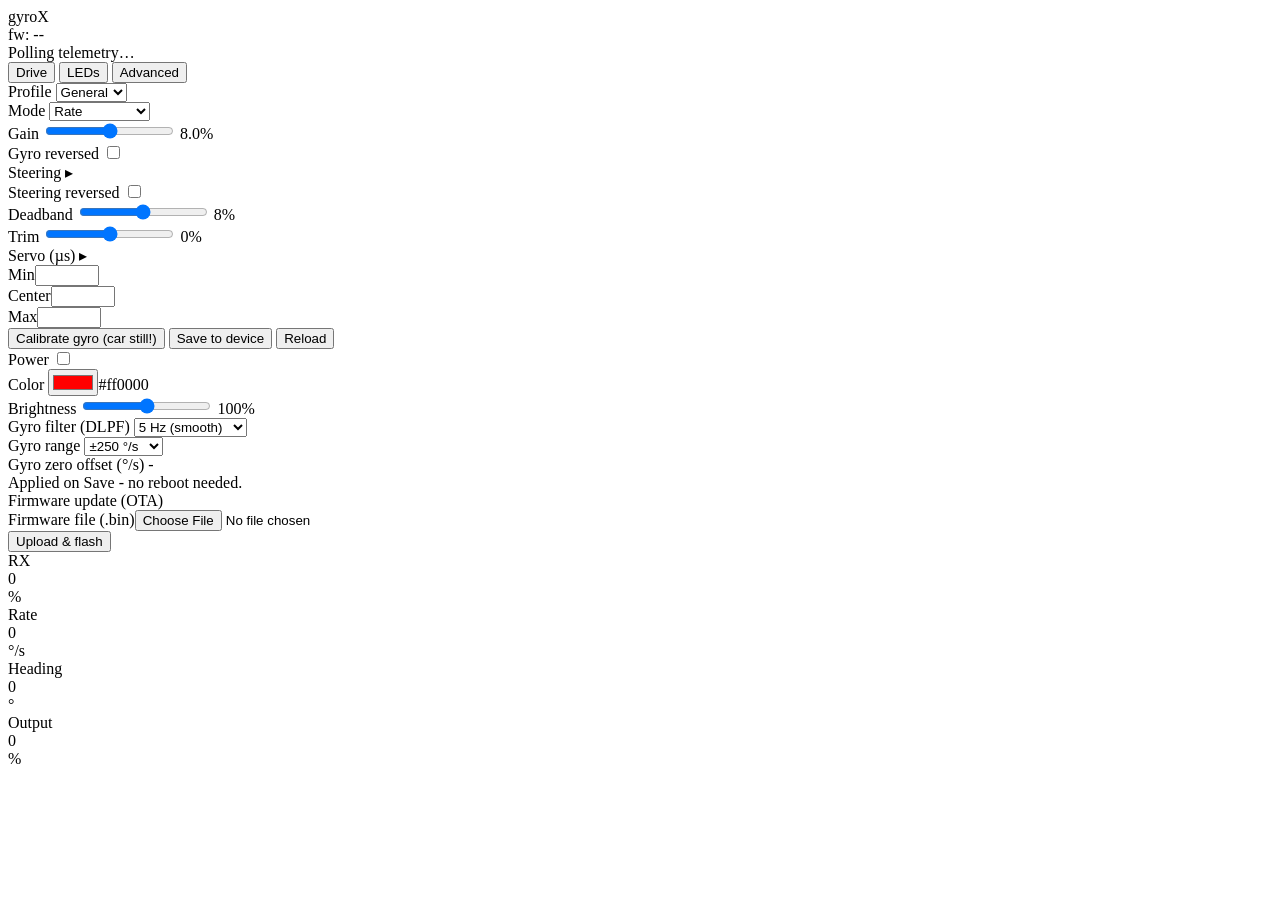
==== main/web/index.html @ 406d6bfe "Update Web UI on BLE and AP" ====
<!DOCTYPE html>
<html lang="en">
<head>
<meta charset="UTF-8">
<meta name="viewport" content="width=device-width, initial-scale=1.0">
<title>gyroX</title>
<link rel="stylesheet" href="/style.css">
</head>
<body>
<div class="shell">
  <header class="bar">
    <div class="brand">gyro<span class="dot">X</span></div>
    <div id="ver" class="pill">fw: --</div>
  </header>

  <div id="status" class="msg">Polling telemetry…</div>

  <nav class="tabs" role="tablist">
    <button class="tab active" data-tab="drive" role="tab" aria-selected="true">Drive</button>
    <button class="tab" data-tab="leds" role="tab" aria-selected="false">LEDs</button>
    <button class="tab" data-tab="advanced" role="tab" aria-selected="false">Advanced</button>
  </nav>

  <div class="tabpanels">

    <section class="tabpanel active" id="tab-drive" role="tabpanel">
      <div class="row profile-row">
        <label class="profile-label">Profile</label>
        <select id="mProfile" class="profile-select">
          <option value="0">General</option>
          <option value="1">Drift</option>
          <option value="2">Bashing</option>
          <option value="3">Custom</option>
        </select>
      </div>
      <div class="row">
        <label>Mode</label>
        <select id="mMode">
          <option value="0">Rate</option>
          <option value="1">Heading hold</option>
        </select>
      </div>
      <div class="row">
        <label>Gain</label>
        <input type="range" id="mGain" min="0" max="200">
        <span id="vGain" class="vnum">8.0</span><span class="vunit">%</span>
      </div>
      <div class="row">
        <label>Gyro reversed</label>
        <label class="switch"><input type="checkbox" id="mGyroRev"><span class="sl"></span></label>
      </div>
      <div class="row" id="rowResetHead" style="display:none"><button id="btnResetHead" class="btn-full">Reset heading-hold target</button></div>

      <div class="collapsible">
        <div class="sep" data-collapse="steering">Steering <span class="chev">▸</span></div>
        <div class="collapse-content" id="collapse-steering">
          <div class="row">
            <label>Steering reversed</label>
            <label class="switch"><input type="checkbox" id="mSteerRev"><span class="sl"></span></label>
          </div>
          <div class="row">
            <label>Deadband</label>
            <input type="range" id="mDeadband" min="0" max="50">
            <span id="vDeadband" class="vnum">8</span><span class="vunit">%</span>
          </div>
          <div class="row">
            <label>Trim</label>
            <input type="range" id="mTrim" min="-100" max="100">
            <span id="vTrim" class="vnum">0</span><span class="vunit">%</span>
          </div>
        </div>
      </div>

      <div class="collapsible">
        <div class="sep" data-collapse="servo">Servo (µs) <span class="chev">▸</span></div>
        <div class="collapse-content" id="collapse-servo">
          <div class="row"><label>Min</label><input type="number" id="mSmin" min="100" max="4000"></div>
          <div class="row"><label>Center</label><input type="number" id="mScenter" min="100" max="4000"></div>
          <div class="row"><label>Max</label><input type="number" id="mSmax" min="100" max="4000"></div>
        </div>
      </div>

      <div class="row act">
        <button id="btnCal" class="btn-full">Calibrate gyro (car still!)</button>
        <button id="btnSave" class="btn-full btn-save">Save to device</button>
        <button id="btnLoad" class="btn-full">Reload</button>
      </div>
      <div id="mMsg" class="msg"></div>
    </section>

    <section class="tabpanel" id="tab-leds" role="tabpanel">
      <div class="row">
        <label>Power</label>
        <label class="switch"><input type="checkbox" id="mLedsOn"><span class="sl"></span></label>
      </div>
      <div class="row">
        <label>Color</label>
        <span class="colorrow"><input type="color" id="mLedsColor" value="#ff0000"><span id="vLedsColor" class="hex">#ff0000</span></span>
      </div>
      <div class="row">
        <label>Brightness</label>
        <input type="range" id="mLedsBright" min="0" max="100">
        <span id="vBright" class="vnum">100</span><span class="vunit">%</span>
      </div>
    </section>

    <section class="tabpanel" id="tab-advanced" role="tabpanel">
      <div class="row">
        <label>Gyro filter (DLPF)</label>
        <select id="mDlpf">
          <option value="5">5 Hz (smooth)</option>
          <option value="10">10 Hz</option>
          <option value="21">21 Hz (drift)</option>
          <option value="44">44 Hz (snappy)</option>
        </select>
      </div>
      <div class="row">
        <label>Gyro range</label>
        <select id="mFs">
          <option value="250">±250 °/s</option>
          <option value="500">±500 °/s</option>
          <option value="1000">±1000 °/s</option>
          <option value="2000">±2000 °/s</option>
        </select>
      </div>
      <div class="row plain">
        <label>Gyro zero offset (°/s)</label>
        <span id="mGzoff" class="value">-</span>
      </div>
      <div class="msg">Applied on Save - no reboot needed.</div>

      <div class="sep">Firmware update (OTA)</div>
      <div class="row"><label>Firmware file (.bin)</label><input type="file" id="otaFile" accept=".bin"></div>
      <div class="row"><button id="btnOta" class="btn-full">Upload & flash</button></div>
      <div class="progress"><div class="fill" id="otaBar"></div></div>
      <div id="otaMsg" class="msg"></div>
    </section>

  </div>

  <div class="telemetry">
    <div class="tel-item"><div class="tel-label">RX</div><div class="tel-val" id="rx">0</div><div class="tel-unit">%</div></div>
    <div class="tel-item"><div class="tel-label">Rate</div><div class="tel-val" id="rate">0</div><div class="tel-unit">°/s</div></div>
    <div class="tel-item"><div class="tel-label">Heading</div><div class="tel-val" id="heading">0</div><div class="tel-unit">°</div></div>
    <div class="tel-item"><div class="tel-label">Output</div><div class="tel-val" id="output">0</div><div class="tel-unit">%</div></div>
  </div>
</div>
<script>
function el(id){ return document.getElementById(id); }
function post(path, body){
  return fetch(path, { method: 'POST', headers: { 'Content-Type': 'application/json' }, body: JSON.stringify(body || {}) });
}
function get(path){ return fetch(path).then(r => r.json()); }
function applyCfg(c){
  el('mMode').value = c.gyro_mode;
  el('mGain').value = c.gyro_gain; el('vGain').textContent = (c.gyro_gain / 10).toFixed(1);
  el('mGyroRev').checked = c.gyro_reverse === 1;
  el('mSteerRev').checked = c.steer_reverse === 1;
  el('mDeadband').value = c.steer_deadband; el('vDeadband').textContent = c.steer_deadband;
  el('mTrim').value = c.steer_trim; el('vTrim').textContent = c.steer_trim;
  el('mSmin').value = c.servo_min_us;
  el('mScenter').value = c.servo_center_us;
  el('mSmax').value = c.servo_max_us;
  el('mGzoff').textContent = Number(c.gyro_z_offset || 0).toFixed(3);
  el('mDlpf').value = c.gyro_dlpf;
  el('mFs').value = c.gyro_fs;
  el('mProfile').value = (c.profile === undefined ? 0 : c.profile);
  el('rowResetHead').style.display = (c.gyro_mode === 1) ? '' : 'none';
  el('mLedsOn').checked = c.leds_on === 1;
  const hexc = '#' + Number(c.leds_color || 0).toString(16).padStart(6, '0');
  el('mLedsColor').value = hexc;
  el('vLedsColor').textContent = hexc;
  el('mLedsBright').value = (c.leds_bright === undefined ? 100 : c.leds_bright);
  el('vBright').textContent = el('mLedsBright').value;
}
function saveCfg(){
  const body = {
    gyro_mode: Number(el('mMode').value),
    gyro_gain: Number(el('mGain').value),
    gyro_reverse: el('mGyroRev').checked ? 1 : 0,
    steer_reverse: el('mSteerRev').checked ? 1 : 0,
    steer_deadband: Number(el('mDeadband').value),
    steer_trim: Number(el('mTrim').value),
    servo_min_us: Number(el('mSmin').value),
    servo_center_us: Number(el('mScenter').value),
    servo_max_us: Number(el('mSmax').value),
    gyro_dlpf: Number(el('mDlpf').value),
    gyro_fs: Number(el('mFs').value),
    profile: Number(el('mProfile').value),
    leds_on: el('mLedsOn').checked ? 1 : 0,
    leds_color: parseInt(el('mLedsColor').value.slice(1), 16),
    leds_bright: Number(el('mLedsBright').value),
  };
  el('mMsg').textContent = 'Saving…';
  post('/api/config', body).then(async r => {
    if (!r.ok) throw new Error((await r.text()) || 'save failed');
    el('mMsg').textContent = 'Saved to NVS';
    setTimeout(() => { el('mMsg').textContent = ''; }, 1500);
  }).catch(e => { el('mMsg').textContent = 'Save failed: ' + e.message; });
}
function calibrate(){
  if (!confirm('Keep the car completely still, then press OK.')) return;
  el('mMsg').textContent = 'Calibrating gyro…';
  post('/api/calibrate').then(async r => {
    if (!r.ok) throw new Error('calibration failed');
    el('mMsg').textContent = 'Calibrated';
    loadCfg();
    setTimeout(() => { el('mMsg').textContent = ''; }, 1500);
  }).catch(e => { el('mMsg').textContent = 'Calibration failed: ' + e.message; });
}
function resetHead(){
  post('/api/reset_heading').then(() => {
    el('mMsg').textContent = 'Heading-hold target reset';
    setTimeout(() => { el('mMsg').textContent = ''; }, 1000);
  });
}
function loadCfg(){ get('/api/config').then(applyCfg).catch(() => {}); }
function loadState(){
  get('/api/state').then(s => {
    el('rx').textContent = s.rx;
    el('rate').textContent = s.rate_z;
    el('heading').textContent = s.heading.toFixed(1);
    el('output').textContent = s.output;
    el('status').textContent = (s.rx_valid ? 'RX OK' : 'NO RX!') + '  ·  gyro ' + (s.gyro_ready ? 'OK' : '---');
  }).catch(() => {});
}
get('/api/version').then(r => { if (r.version) el('ver').textContent = 'fw: ' + r.version; });
['mGain', 'mDeadband', 'mTrim'].forEach(id => {
  el(id).addEventListener('input', () => {
    const d = id === 'mGain' ? 'vGain' : id === 'mDeadband' ? 'vDeadband' : 'vTrim';
    let v = el(id).value;
    if (id === 'mGain') v = (Number(v) / 10).toFixed(1);
    el(d).textContent = v;
  });
});
const PRESETS = {
  0: { name: 'General', gyro_mode: 0, gyro_gain: 100, steer_deadband: 8, steer_trim: 0, servo_min_us: 500, servo_center_us: 1500, servo_max_us: 2500 },
  1: { name: 'Drift',   gyro_mode: 0, gyro_gain: 200, steer_deadband: 4, steer_trim: 0, servo_min_us: 600, servo_center_us: 1500, servo_max_us: 2400 },
  2: { name: 'Bashing', gyro_mode: 0, gyro_gain: 120, steer_deadband: 7, steer_trim: 0, servo_min_us: 500, servo_center_us: 1500, servo_max_us: 2500 },
};
el('mProfile').addEventListener('change', () => {
  el('profilePill').textContent = el('mProfile').selectedOptions[0].textContent;
  const p = Number(el('mProfile').value);
  if (p === 3) return;
  const pre = PRESETS[p];
  if (!pre) return;
  el('mMode').value = pre.gyro_mode;
  el('rowResetHead').style.display = pre.gyro_mode === 1 ? '' : 'none';
  el('mGain').value = pre.gyro_gain;
  el('vGain').textContent = (pre.gyro_gain / 10).toFixed(1);
  el('mDeadband').value = pre.steer_deadband;
  el('vDeadband').textContent = pre.steer_deadband;
  el('mTrim').value = pre.steer_trim;
  el('vTrim').textContent = pre.steer_trim;
  el('mSmin').value = pre.servo_min_us;
  el('mScenter').value = pre.servo_center_us;
  el('mSmax').value = pre.servo_max_us;
  el('mMsg').textContent = pre.name + ' preset loaded - press Save to apply';
});
const flipToCustom = () => { el('mProfile').value = 3; };
['mGain', 'mDeadband', 'mTrim', 'mSmin', 'mScenter', 'mSmax'].forEach(id => {
  el(id).addEventListener('input', flipToCustom);
});
el('mMode').addEventListener('change', () => {
  el('rowResetHead').style.display = el('mMode').value === '1' ? '' : 'none';
  flipToCustom();
});

/* collapsible sections (Steering / Servo) - start collapsed */
document.querySelectorAll('.sep[data-collapse]').forEach(sep => {
  sep.addEventListener('click', () => {
    const open = sep.classList.toggle('open');
    el('collapse-' + sep.dataset.collapse).classList.toggle('open', open);
    sep.querySelector('.chev').textContent = open ? '▾' : '▸';
  });
});

const tabs = document.querySelectorAll('.tab');
const panels = document.querySelectorAll('.tabpanel');
tabs.forEach(t => {
  t.addEventListener('click', () => {
    tabs.forEach(x => { x.classList.remove('active'); x.setAttribute('aria-selected', 'false'); });
    panels.forEach(p => p.classList.remove('active'));
    t.classList.add('active');
    t.setAttribute('aria-selected', 'true');
    el('tab-' + t.dataset.tab).classList.add('active');
  });
});
el('mLedsOn').addEventListener('change', saveCfg);
el('mLedsColor').addEventListener('input', () => { el('vLedsColor').textContent = el('mLedsColor').value; });
el('mLedsColor').addEventListener('change', saveCfg);
el('mLedsBright').addEventListener('input', () => { el('vBright').textContent = el('mLedsBright').value; });
el('mLedsBright').addEventListener('change', saveCfg);
el('btnOta').onclick = () => {
  const f = el('otaFile').files[0];
  if (!f) { el('otaMsg').textContent = 'Choose a .bin file first'; return; }
  el('btnOta').disabled = true;
  el('otaBar').style.width = '0%';
  el('otaMsg').textContent = 'Uploading 0% - do not power off!';
  const xhr = new XMLHttpRequest();
  xhr.open('POST', '/api/ota');
  xhr.upload.onprogress = (e) => {
    if (e.lengthComputable) {
      const p = Math.round((e.loaded / e.total) * 100);
      el('otaBar').style.width = p + '%';
      el('otaMsg').textContent = 'Uploading ' + p + '% - do not power off!';
    }
  };
  xhr.onload = () => {
    if (xhr.status === 200) {
      el('otaBar').style.width = '100%';
      el('otaMsg').textContent = 'Update written - rebooting into drive mode (hold boot 3 s to return here)';
    } else {
      el('btnOta').disabled = false;
      el('otaMsg').textContent = 'OTA failed: ' + (xhr.responseText || xhr.status);
    }
  };
  xhr.onerror = () => {
    el('otaMsg').textContent = 'Connection lost - device is rebooting (hold boot 3 s to return here)';
  };
  xhr.send(f);
};
el('btnSave').onclick = saveCfg;
el('btnLoad').onclick = loadCfg;
el('btnCal').onclick = calibrate;
el('btnResetHead').onclick = resetHead;
setInterval(loadState, 200);
loadCfg();
loadState();
</script>
</body>
</html>
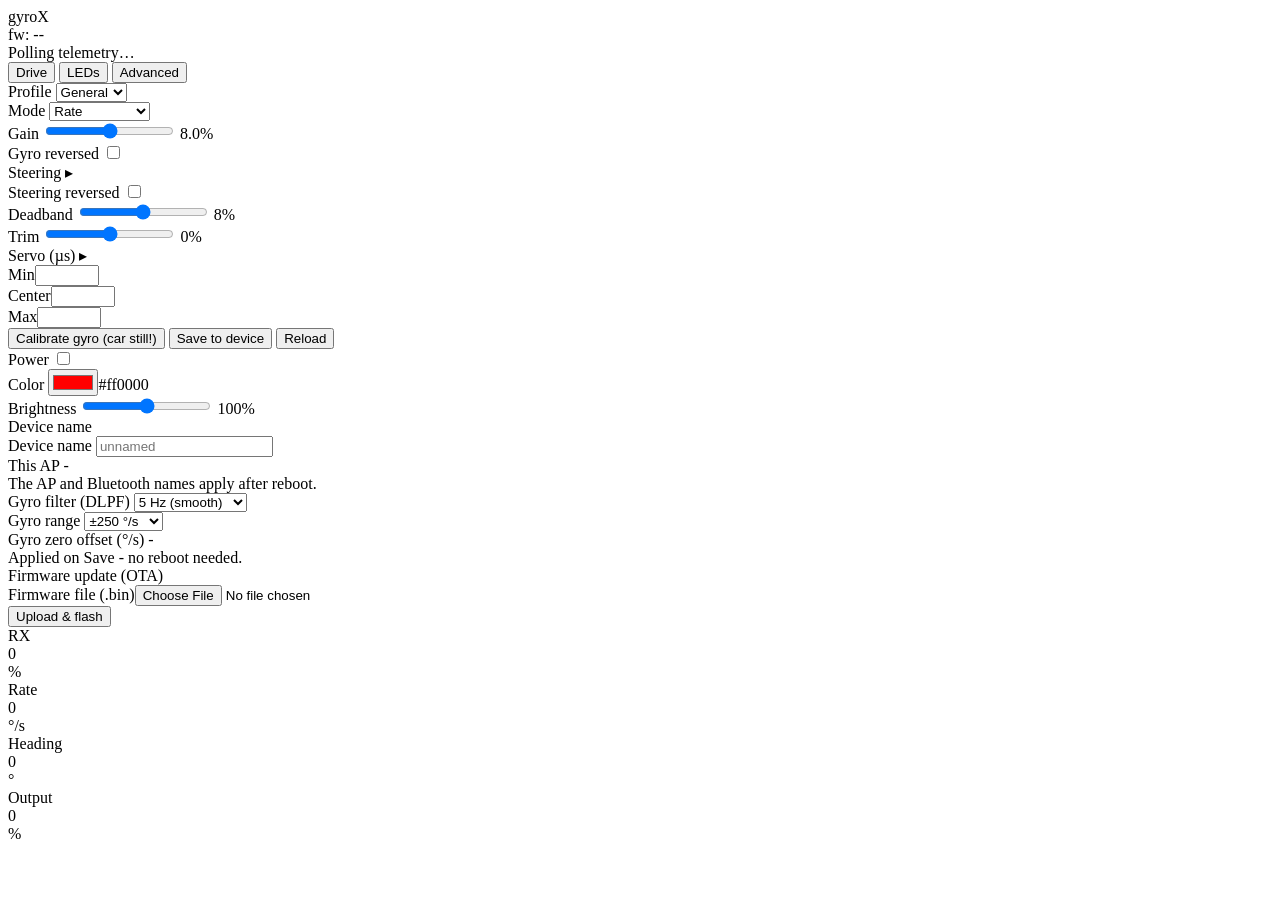
==== commit b8aea4a2: "Add device naming" ====
--- a/main/web/index.html
+++ b/main/web/index.html
@@ -105,6 +105,16 @@
     </section>
 
     <section class="tabpanel" id="tab-advanced" role="tabpanel">
+      <div class="sep">Device name</div>
+      <div class="row">
+        <label>Device name</label>
+        <input type="text" id="mDevName" maxlength="20" placeholder="unnamed">
+      </div>
+      <div class="row plain">
+        <label>This AP</label>
+        <span id="mApName" class="value">-</span>
+      </div>
+      <div class="msg">The AP and Bluetooth names apply after reboot.</div>
       <div class="row">
         <label>Gyro filter (DLPF)</label>
         <select id="mDlpf">
@@ -172,6 +182,8 @@
   el('vLedsColor').textContent = hexc;
   el('mLedsBright').value = (c.leds_bright === undefined ? 100 : c.leds_bright);
   el('vBright').textContent = el('mLedsBright').value;
+  el('mDevName').value = c.device_name || '';
+  el('mApName').textContent = c.device_name ? 'gyroX-' + c.device_name : 'gyroX';
 }
 function saveCfg(){
   const body = {
@@ -190,6 +202,7 @@
     leds_on: el('mLedsOn').checked ? 1 : 0,
     leds_color: parseInt(el('mLedsColor').value.slice(1), 16),
     leds_bright: Number(el('mLedsBright').value),
+    device_name: el('mDevName').value,
   };
   el('mMsg').textContent = 'Saving…';
   post('/api/config', body).then(async r => {
@@ -239,7 +252,6 @@
   2: { name: 'Bashing', gyro_mode: 0, gyro_gain: 120, steer_deadband: 7, steer_trim: 0, servo_min_us: 500, servo_center_us: 1500, servo_max_us: 2500 },
 };
 el('mProfile').addEventListener('change', () => {
-  el('profilePill').textContent = el('mProfile').selectedOptions[0].textContent;
   const p = Number(el('mProfile').value);
   if (p === 3) return;
   const pre = PRESETS[p];
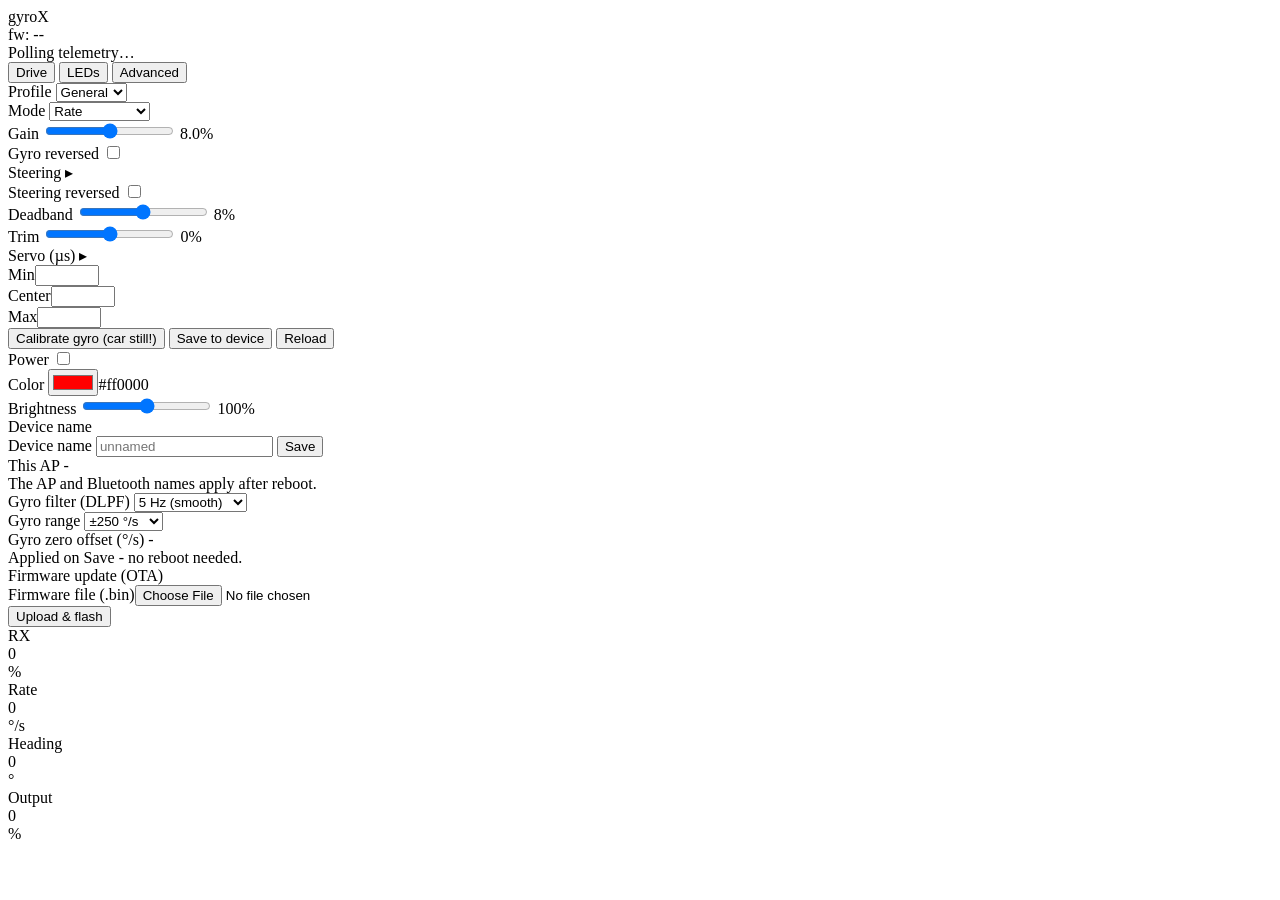
==== commit b6c7dcf2: "Add save button, crash bugfix" ====
--- a/main/web/index.html
+++ b/main/web/index.html
@@ -108,7 +108,10 @@
       <div class="sep">Device name</div>
       <div class="row">
         <label>Device name</label>
-        <input type="text" id="mDevName" maxlength="20" placeholder="unnamed">
+        <span class="ver-line">
+          <input type="text" id="mDevName" maxlength="20" placeholder="unnamed">
+          <button id="btnSaveName" class="btn-mini">Save</button>
+        </span>
       </div>
       <div class="row plain">
         <label>This AP</label>
@@ -333,6 +336,11 @@
   xhr.send(f);
 };
 el('btnSave').onclick = saveCfg;
+el('btnSaveName').onclick = async () => {
+  await saveCfg();
+  el('btnSaveName').textContent = 'Saved';
+  setTimeout(() => { el('btnSaveName').textContent = 'Save'; }, 1500);
+};
 el('btnLoad').onclick = loadCfg;
 el('btnCal').onclick = calibrate;
 el('btnResetHead').onclick = resetHead;
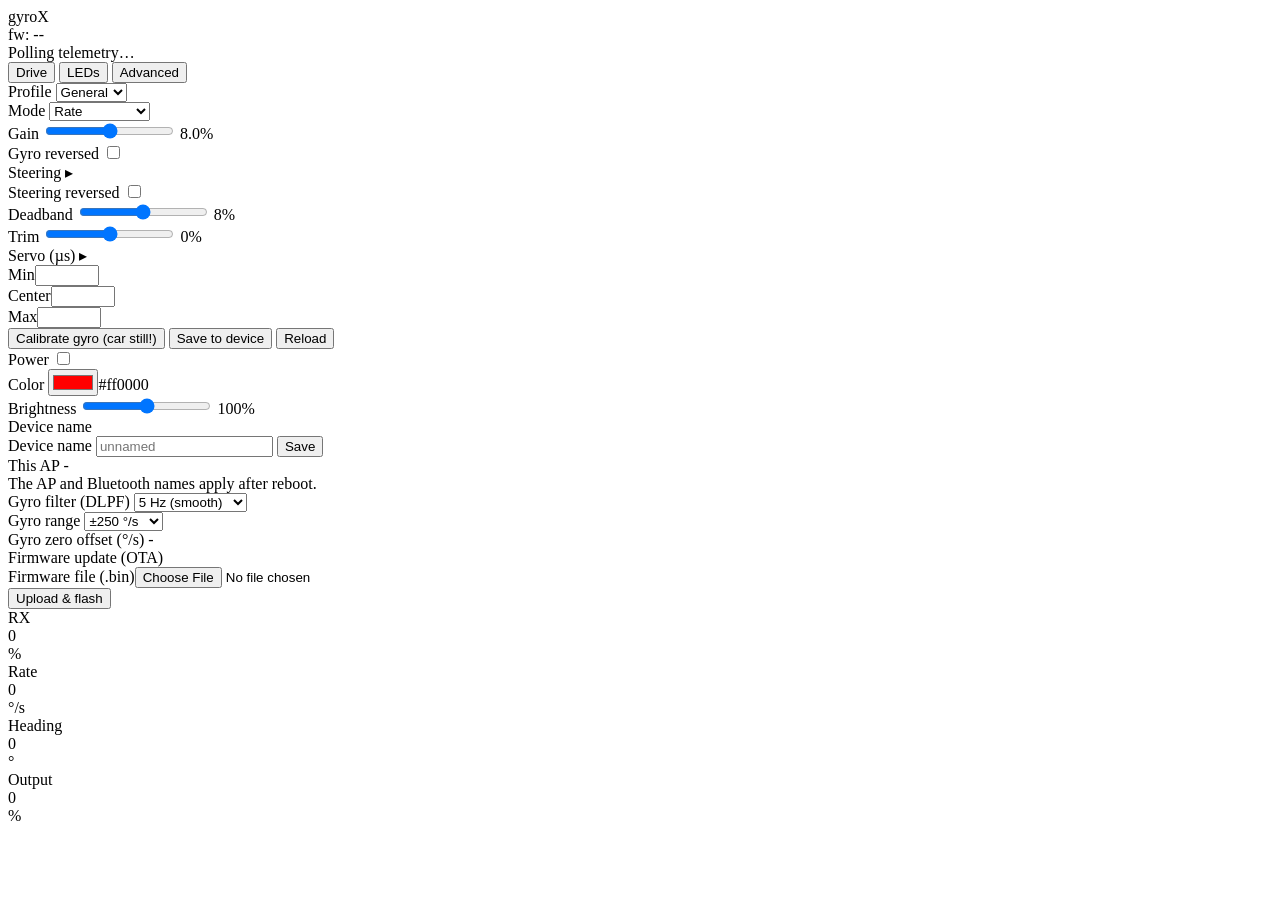
==== commit d2c03379: "Fix auto-save" ====
--- a/main/web/index.html
+++ b/main/web/index.html
@@ -140,7 +140,6 @@
         <label>Gyro zero offset (°/s)</label>
         <span id="mGzoff" class="value">-</span>
       </div>
-      <div class="msg">Applied on Save - no reboot needed.</div>
 
       <div class="sep">Firmware update (OTA)</div>
       <div class="row"><label>Firmware file (.bin)</label><input type="file" id="otaFile" accept=".bin"></div>
@@ -344,6 +343,17 @@
 el('btnLoad').onclick = loadCfg;
 el('btnCal').onclick = calibrate;
 el('btnResetHead').onclick = resetHead;
+/* DLPF / gyro range apply the moment they change (partial POST - no Save trip) */
+async function saveAdvField(key, sel) {
+  try {
+    const r = await post('/api/config', { [key]: Number(sel.value) });
+    if (!r.ok) throw new Error((await r.text()) || 'save failed');
+  } catch (e) {
+    el('mMsg').textContent = 'Save failed: ' + e.message;
+  }
+}
+el('mDlpf').onchange = (e) => saveAdvField('gyro_dlpf', e.target);
+el('mFs').onchange = (e) => saveAdvField('gyro_fs', e.target);
 setInterval(loadState, 200);
 loadCfg();
 loadState();
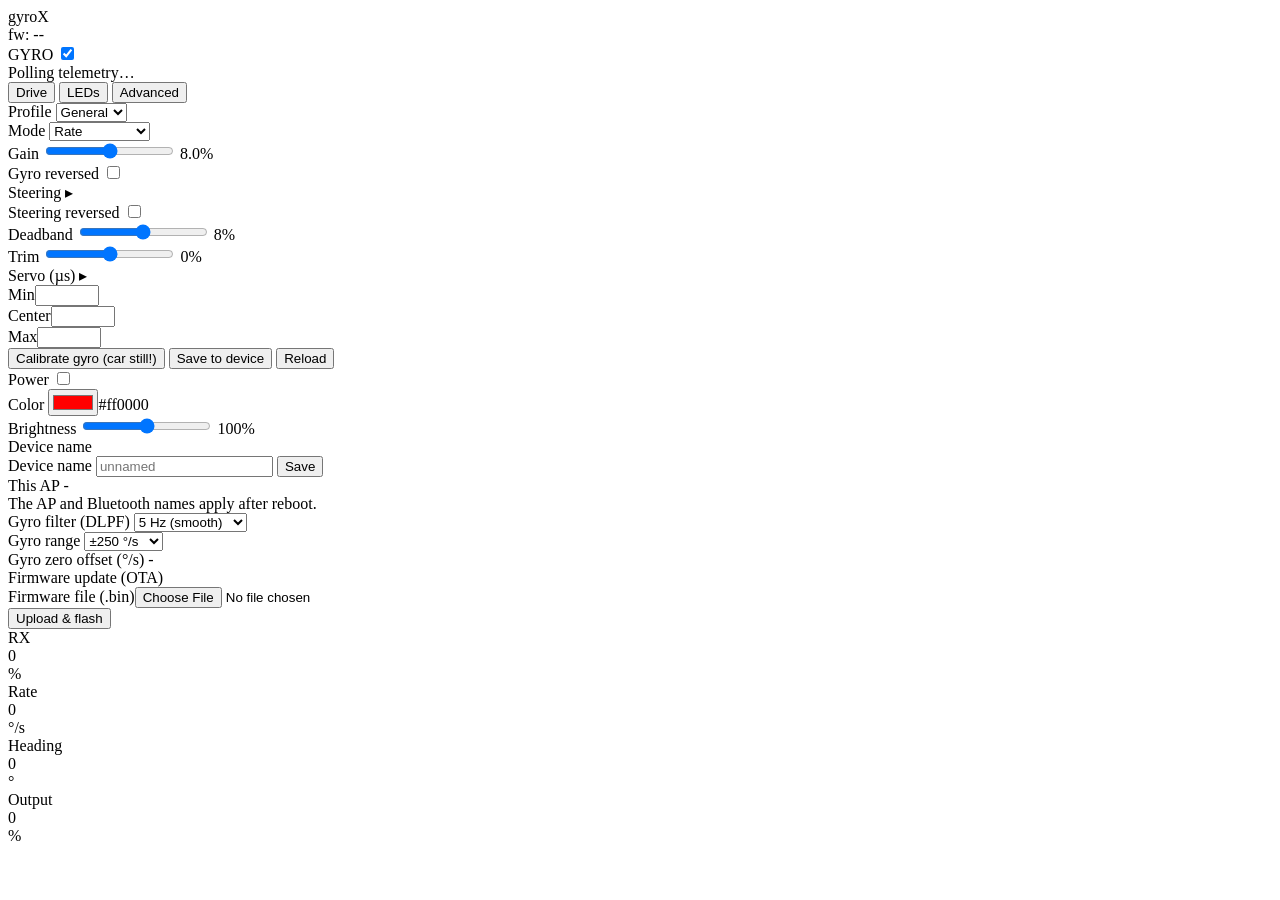
==== commit b40e32ef: "Add gyro enable/disable on header" ====
--- a/main/web/index.html
+++ b/main/web/index.html
@@ -11,6 +11,11 @@
   <header class="bar">
     <div class="brand">gyro<span class="dot">X</span></div>
     <div id="ver" class="pill">fw: --</div>
+    <label class="gyro-switch" title="Gyro correction on/off">
+      <span class="gs-label">GYRO</span>
+      <input type="checkbox" id="swGyro" checked>
+      <span class="gs-track"></span>
+    </label>
   </header>
 
   <div id="status" class="msg">Polling telemetry…</div>
@@ -236,7 +241,9 @@
     el('rate').textContent = s.rate_z;
     el('heading').textContent = s.heading.toFixed(1);
     el('output').textContent = s.output;
-    el('status').textContent = (s.rx_valid ? 'RX OK' : 'NO RX!') + '  ·  gyro ' + (s.gyro_ready ? 'OK' : '---');
+    if (Date.now() - swGyroTouched > 1000) el('swGyro').checked = !!s.gyro_on;
+    el('status').textContent = (s.rx_valid ? 'RX OK' : 'NO RX!') + '  ·  gyro ' + (s.gyro_ready ? 'OK' : '---') +
+                               (s.gyro_on ? '' : '  ·  OFF');
   }).catch(() => {});
 }
 get('/api/version').then(r => { if (r.version) el('ver').textContent = 'fw: ' + r.version; });
@@ -354,6 +361,18 @@
 }
 el('mDlpf').onchange = (e) => saveAdvField('gyro_dlpf', e.target);
 el('mFs').onchange = (e) => saveAdvField('gyro_fs', e.target);
+/* Header gyro switch: runtime-only (never persisted - the gyro always arms
+ * at boot). The device plays the wheel tweak on off -> on. */
+let swGyroTouched = 0;   /* pause state-poll sync briefly after a manual flip */
+el('swGyro').onchange = async () => {
+  swGyroTouched = Date.now();
+  try {
+    const r = await post('/api/gyro', { on: el('swGyro').checked ? 1 : 0 });
+    if (!r.ok) throw new Error((await r.text()) || 'failed');
+  } catch (e) {
+    el('mMsg').textContent = 'Gyro switch failed: ' + e.message;
+  }
+};
 setInterval(loadState, 200);
 loadCfg();
 loadState();
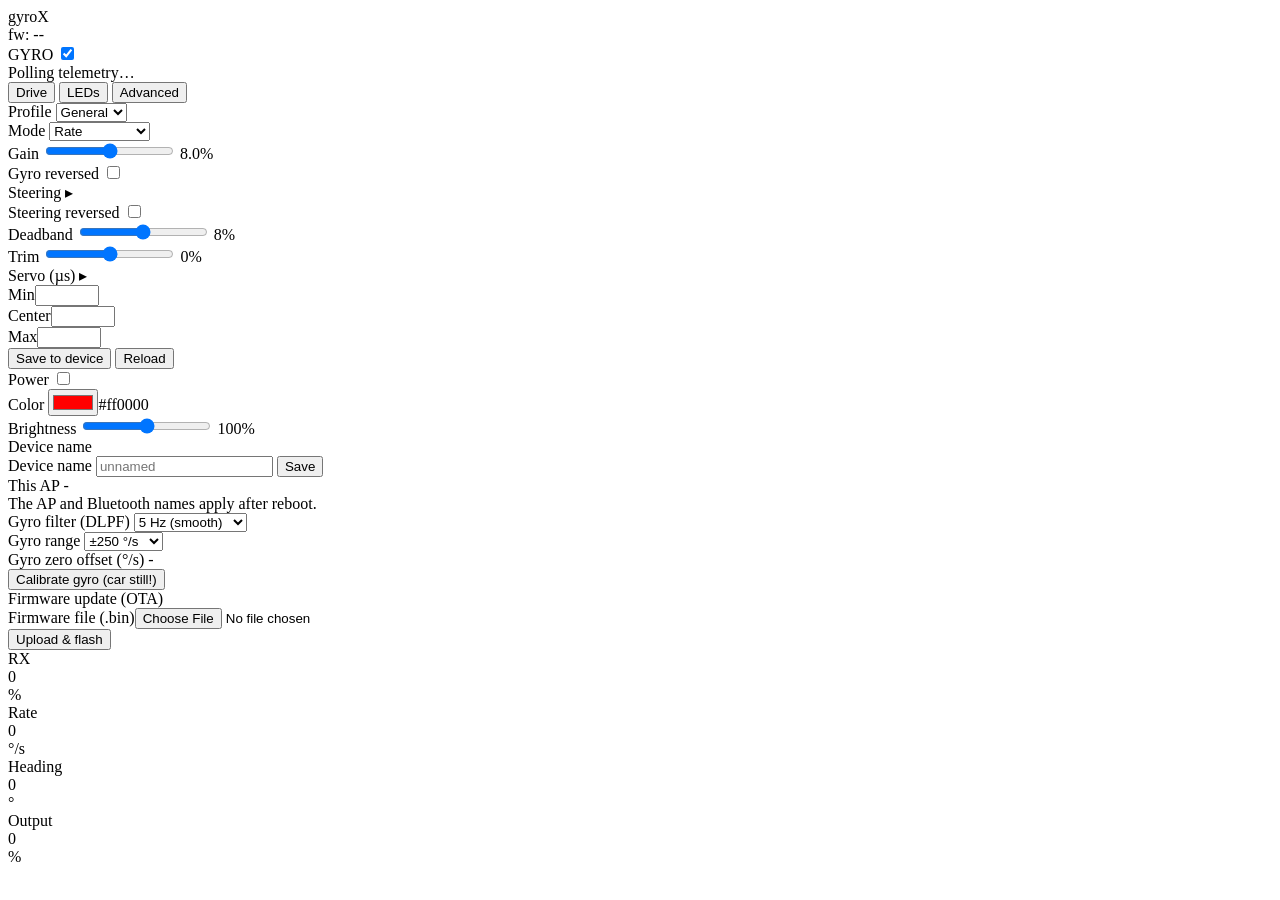
==== commit 6ef71870: "Move calibrate gyro to advanced page" ====
--- a/main/web/index.html
+++ b/main/web/index.html
@@ -86,7 +86,6 @@
       </div>
 
       <div class="row act">
-        <button id="btnCal" class="btn-full">Calibrate gyro (car still!)</button>
         <button id="btnSave" class="btn-full btn-save">Save to device</button>
         <button id="btnLoad" class="btn-full">Reload</button>
       </div>
@@ -145,6 +144,8 @@
         <label>Gyro zero offset (°/s)</label>
         <span id="mGzoff" class="value">-</span>
       </div>
+      <div class="row"><button id="btnCal" class="btn-full">Calibrate gyro (car still!)</button></div>
+      <div id="calMsg" class="msg"></div>
 
       <div class="sep">Firmware update (OTA)</div>
       <div class="row"><label>Firmware file (.bin)</label><input type="file" id="otaFile" accept=".bin"></div>
@@ -220,13 +221,13 @@
 }
 function calibrate(){
   if (!confirm('Keep the car completely still, then press OK.')) return;
-  el('mMsg').textContent = 'Calibrating gyro…';
+  el('calMsg').textContent = 'Calibrating gyro…';
   post('/api/calibrate').then(async r => {
     if (!r.ok) throw new Error('calibration failed');
-    el('mMsg').textContent = 'Calibrated';
+    el('calMsg').textContent = 'Calibrated';
     loadCfg();
-    setTimeout(() => { el('mMsg').textContent = ''; }, 1500);
-  }).catch(e => { el('mMsg').textContent = 'Calibration failed: ' + e.message; });
+    setTimeout(() => { el('calMsg').textContent = ''; }, 1500);
+  }).catch(e => { el('calMsg').textContent = 'Calibration failed: ' + e.message; });
 }
 function resetHead(){
   post('/api/reset_heading').then(() => {
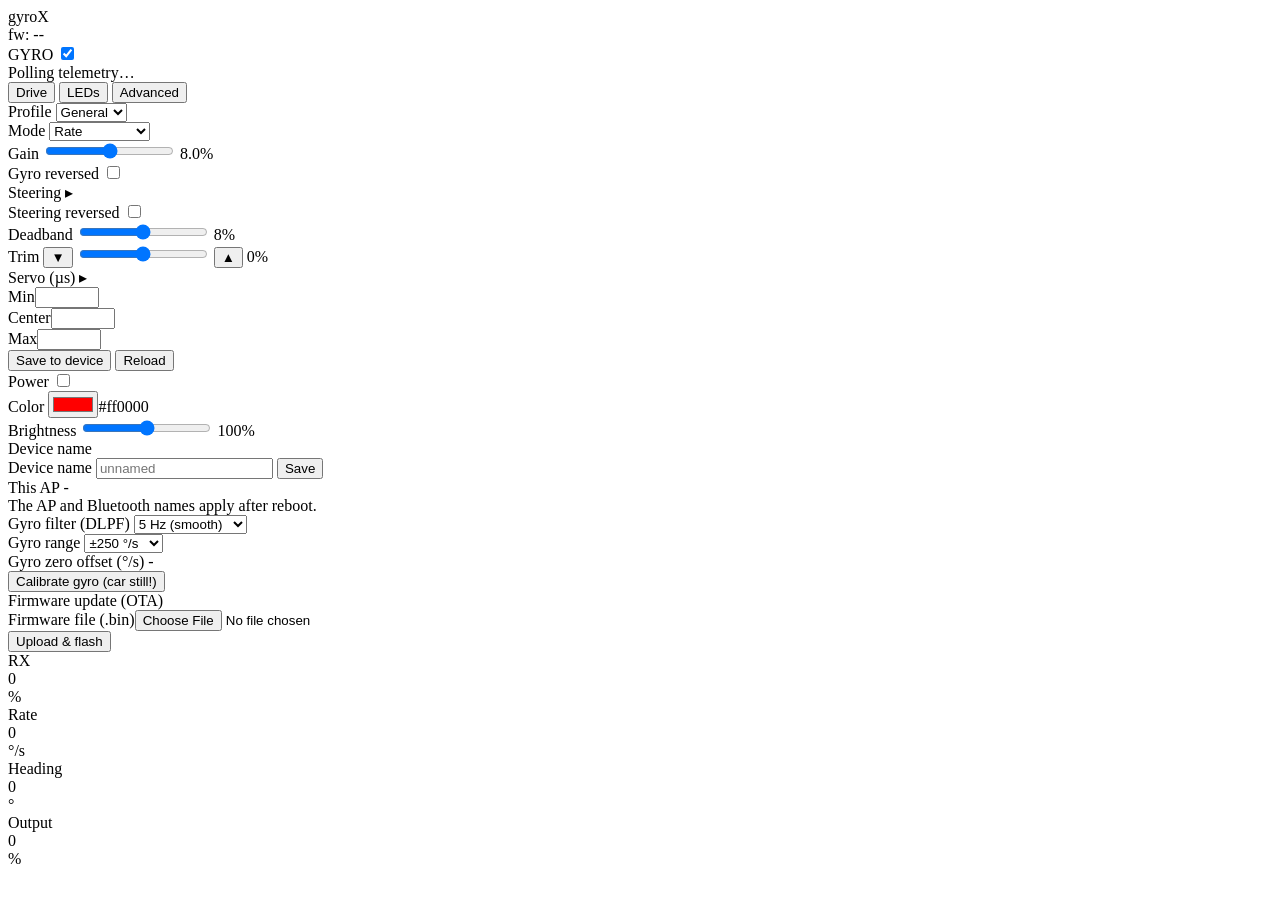
==== commit 6ad44c1a: "Add trim bumping" ====
--- a/main/web/index.html
+++ b/main/web/index.html
@@ -70,7 +70,9 @@
           </div>
           <div class="row">
             <label>Trim</label>
+            <button id="btnTrimDn" class="step-btn" title="Trim down (saves immediately)" aria-label="Trim down">▼</button>
             <input type="range" id="mTrim" min="-100" max="100">
+            <button id="btnTrimUp" class="step-btn" title="Trim up (saves immediately)" aria-label="Trim up">▲</button>
             <span id="vTrim" class="vnum">0</span><span class="vunit">%</span>
           </div>
         </div>
@@ -287,6 +289,34 @@
   el('rowResetHead').style.display = el('mMode').value === '1' ? '' : 'none';
   flipToCustom();
 });
+
+/* Trim fine-tune: arrows bump ±1, apply + save immediately - the mixer runs
+ * live, so the servo steps on every tap. The slider stays for gross
+ * adjustments. Rapid taps coalesce into one in-flight POST (one NVS write). */
+let trimPending = null, trimSending = false;
+async function flushTrim() {
+  if (trimSending || trimPending === null) return;
+  trimSending = true;
+  const v = trimPending; trimPending = null;
+  try {
+    const r = await post('/api/config', { steer_trim: v, profile: 3 });
+    if (!r.ok) throw new Error((await r.text()) || 'save failed');
+  } catch (e) {
+    el('mMsg').textContent = 'Trim save failed: ' + e.message;
+  }
+  trimSending = false;
+  flushTrim();
+}
+function bumpTrim(delta) {
+  const cur = Number(el('mTrim').value);
+  const next = Math.max(-100, Math.min(100, cur + delta));
+  if (next === cur) return;
+  el('mTrim').value = next;
+  el('vTrim').textContent = next;
+  flipToCustom();
+  trimPending = next;
+  flushTrim();
+}
 
 /* collapsible sections (Steering / Servo) - start collapsed */
 document.querySelectorAll('.sep[data-collapse]').forEach(sep => {
@@ -351,6 +381,8 @@
 el('btnLoad').onclick = loadCfg;
 el('btnCal').onclick = calibrate;
 el('btnResetHead').onclick = resetHead;
+el('btnTrimDn').onclick = () => bumpTrim(-1);
+el('btnTrimUp').onclick = () => bumpTrim(1);
 /* DLPF / gyro range apply the moment they change (partial POST - no Save trip) */
 async function saveAdvField(key, sel) {
   try {
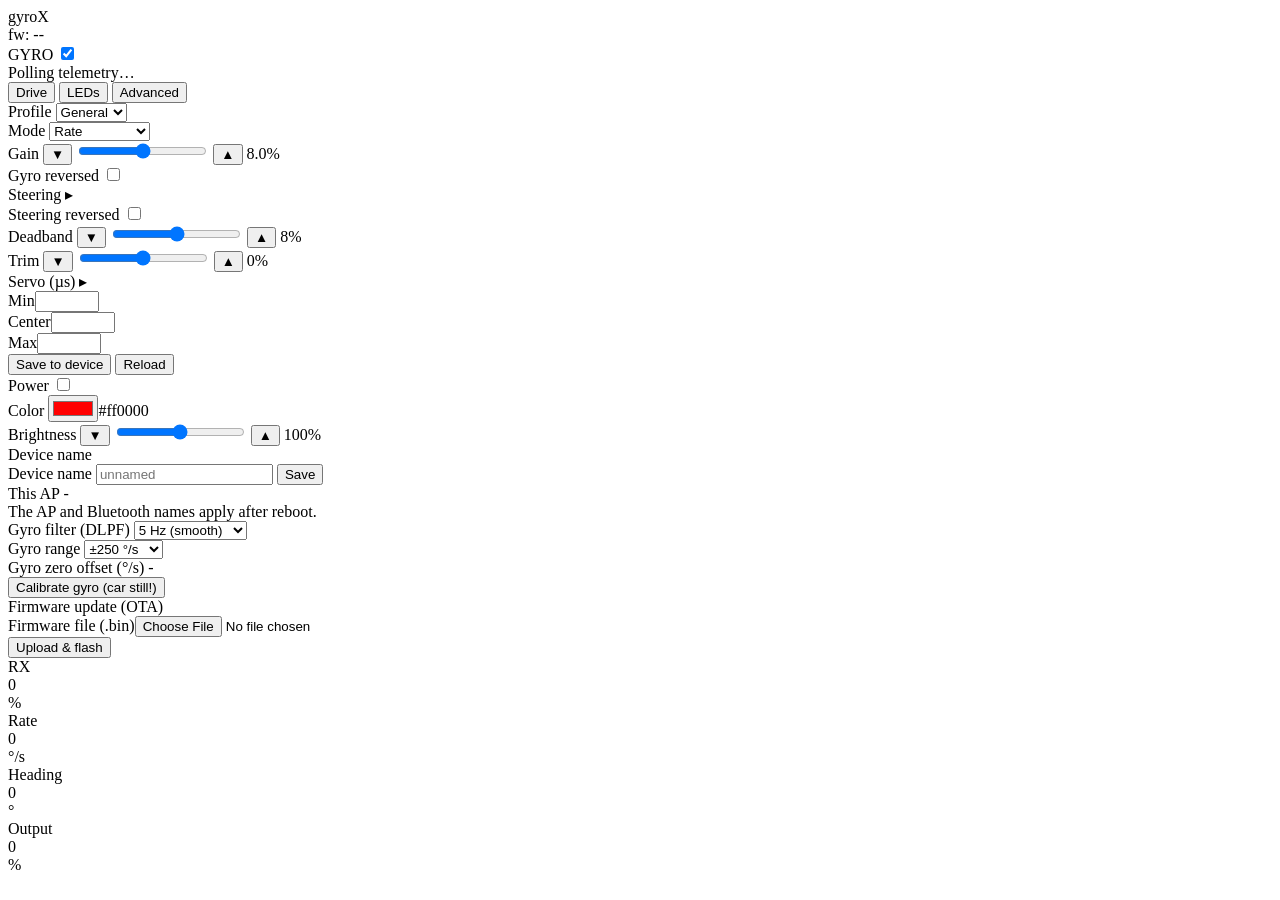
==== commit 67d2501f: "Add more trim bumps - trimps if you will" ====
--- a/main/web/index.html
+++ b/main/web/index.html
@@ -47,7 +47,9 @@
       </div>
       <div class="row">
         <label>Gain</label>
+        <button id="btnGainDn" class="step-btn" title="Gain down" aria-label="Gain down">▼</button>
         <input type="range" id="mGain" min="0" max="200">
+        <button id="btnGainUp" class="step-btn" title="Gain up" aria-label="Gain up">▲</button>
         <span id="vGain" class="vnum">8.0</span><span class="vunit">%</span>
       </div>
       <div class="row">
@@ -65,14 +67,16 @@
           </div>
           <div class="row">
             <label>Deadband</label>
+            <button id="btnDeadDn" class="step-btn" title="Deadband down" aria-label="Deadband down">▼</button>
             <input type="range" id="mDeadband" min="0" max="50">
+            <button id="btnDeadUp" class="step-btn" title="Deadband up" aria-label="Deadband up">▲</button>
             <span id="vDeadband" class="vnum">8</span><span class="vunit">%</span>
           </div>
           <div class="row">
             <label>Trim</label>
-            <button id="btnTrimDn" class="step-btn" title="Trim down (saves immediately)" aria-label="Trim down">▼</button>
+            <button id="btnTrimDn" class="step-btn" title="Trim down" aria-label="Trim down">▼</button>
             <input type="range" id="mTrim" min="-100" max="100">
-            <button id="btnTrimUp" class="step-btn" title="Trim up (saves immediately)" aria-label="Trim up">▲</button>
+            <button id="btnTrimUp" class="step-btn" title="Trim up" aria-label="Trim up">▲</button>
             <span id="vTrim" class="vnum">0</span><span class="vunit">%</span>
           </div>
         </div>
@@ -105,7 +109,9 @@
       </div>
       <div class="row">
         <label>Brightness</label>
+        <button id="btnBrightDn" class="step-btn" title="Brightness down" aria-label="Brightness down">▼</button>
         <input type="range" id="mLedsBright" min="0" max="100">
+        <button id="btnBrightUp" class="step-btn" title="Brightness up" aria-label="Brightness up">▲</button>
         <span id="vBright" class="vnum">100</span><span class="vunit">%</span>
       </div>
     </section>
@@ -171,6 +177,13 @@
   return fetch(path, { method: 'POST', headers: { 'Content-Type': 'application/json' }, body: JSON.stringify(body || {}) });
 }
 function get(path){ return fetch(path).then(r => r.json()); }
+/* Shorten a git-describe version for the header pill so it can't stretch the
+ * top bar: "v1.2.3-14-g6ef7187-dirty" -> "1.2.3-14". */
+function shortVer(v) {
+  if (!v) return '?';
+  v = String(v).replace(/^v/, '').replace(/-g[0-9a-fA-F]+.*$/, '');
+  return v.length > 12 ? v.slice(0, 12) + '…' : v;
+}
 function applyCfg(c){
   el('mMode').value = c.gyro_mode;
   el('mGain').value = c.gyro_gain; el('vGain').textContent = (c.gyro_gain / 10).toFixed(1);
@@ -249,7 +262,7 @@
                                (s.gyro_on ? '' : '  ·  OFF');
   }).catch(() => {});
 }
-get('/api/version').then(r => { if (r.version) el('ver').textContent = 'fw: ' + r.version; });
+get('/api/version').then(r => { if (r.version) el('ver').textContent = 'fw: ' + shortVer(r.version); });
 ['mGain', 'mDeadband', 'mTrim'].forEach(id => {
   el(id).addEventListener('input', () => {
     const d = id === 'mGain' ? 'vGain' : id === 'mDeadband' ? 'vDeadband' : 'vTrim';
@@ -290,32 +303,20 @@
   flipToCustom();
 });
 
-/* Trim fine-tune: arrows bump ±1, apply + save immediately - the mixer runs
- * live, so the servo steps on every tap. The slider stays for gross
- * adjustments. Rapid taps coalesce into one in-flight POST (one NVS write). */
-let trimPending = null, trimSending = false;
-async function flushTrim() {
-  if (trimSending || trimPending === null) return;
-  trimSending = true;
-  const v = trimPending; trimPending = null;
-  try {
-    const r = await post('/api/config', { steer_trim: v, profile: 3 });
-    if (!r.ok) throw new Error((await r.text()) || 'save failed');
-  } catch (e) {
-    el('mMsg').textContent = 'Trim save failed: ' + e.message;
-  }
-  trimSending = false;
-  flushTrim();
-}
-function bumpTrim(delta) {
-  const cur = Number(el('mTrim').value);
-  const next = Math.max(-100, Math.min(100, cur + delta));
-  if (next === cur) return;
-  el('mTrim').value = next;
-  el('vTrim').textContent = next;
-  flipToCustom();
-  trimPending = next;
-  flushTrim();
+/* Slider steppers: the ▼/▲ buttons move a slider by ±1 by setting the value
+ * and re-firing the slider's own input/change events, so every existing
+ * behavior applies exactly as if the slider had been moved by hand - the
+ * value label updates, drive sliders flip the profile to Custom, and the
+ * LED controls save on change (their existing listeners). No save logic
+ * lives here: gain/deadband/trim batch until the Save button, like the
+ * sliders themselves. */
+function bumpSlider(id, delta) {
+  const s = el(id);
+  const next = Math.max(Number(s.min), Math.min(Number(s.max), Number(s.value) + delta));
+  if (next === Number(s.value)) return;
+  s.value = next;
+  s.dispatchEvent(new Event('input', { bubbles: true }));
+  s.dispatchEvent(new Event('change', { bubbles: true }));
 }
 
 /* collapsible sections (Steering / Servo) - start collapsed */
@@ -381,8 +382,14 @@
 el('btnLoad').onclick = loadCfg;
 el('btnCal').onclick = calibrate;
 el('btnResetHead').onclick = resetHead;
-el('btnTrimDn').onclick = () => bumpTrim(-1);
-el('btnTrimUp').onclick = () => bumpTrim(1);
+el('btnGainDn').onclick = () => bumpSlider('mGain', -1);
+el('btnGainUp').onclick = () => bumpSlider('mGain', 1);
+el('btnDeadDn').onclick = () => bumpSlider('mDeadband', -1);
+el('btnDeadUp').onclick = () => bumpSlider('mDeadband', 1);
+el('btnTrimDn').onclick = () => bumpSlider('mTrim', -1);
+el('btnTrimUp').onclick = () => bumpSlider('mTrim', 1);
+el('btnBrightDn').onclick = () => bumpSlider('mLedsBright', -1);
+el('btnBrightUp').onclick = () => bumpSlider('mLedsBright', 1);
 /* DLPF / gyro range apply the moment they change (partial POST - no Save trip) */
 async function saveAdvField(key, sel) {
   try {
